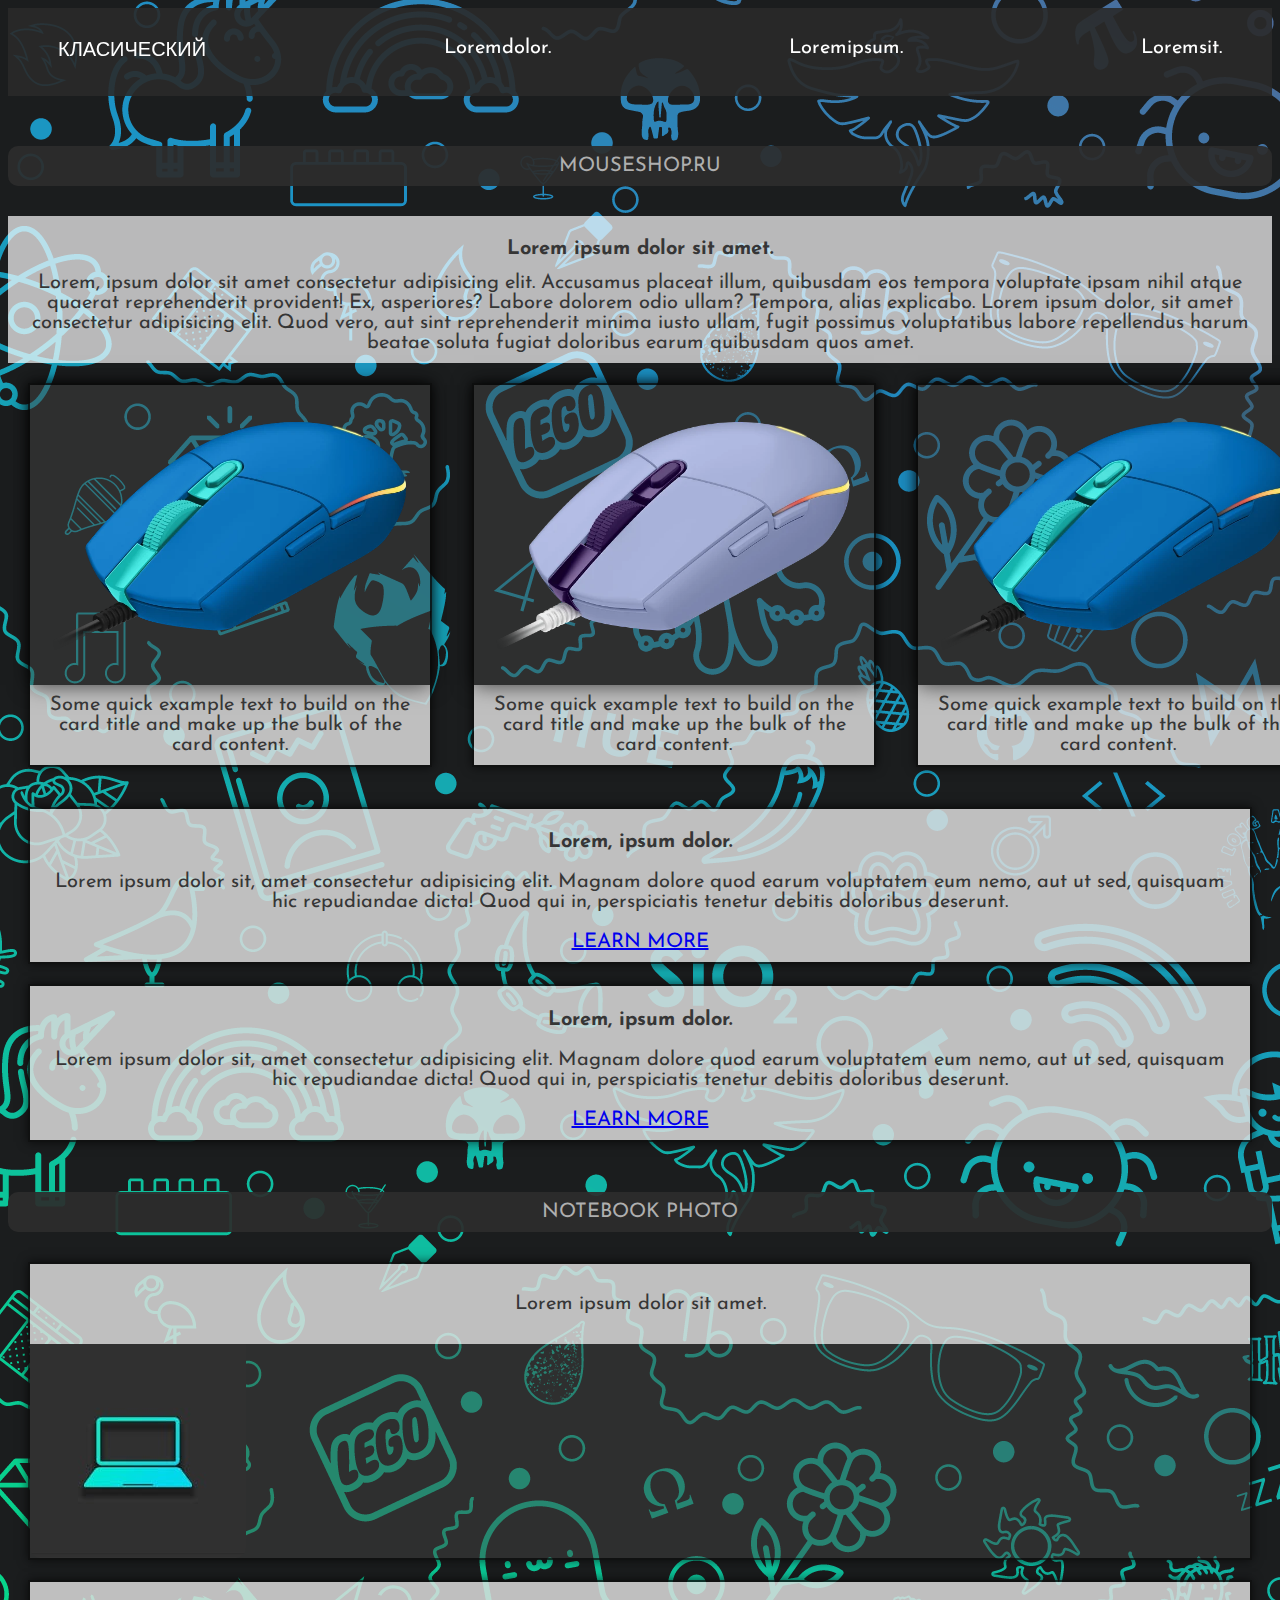
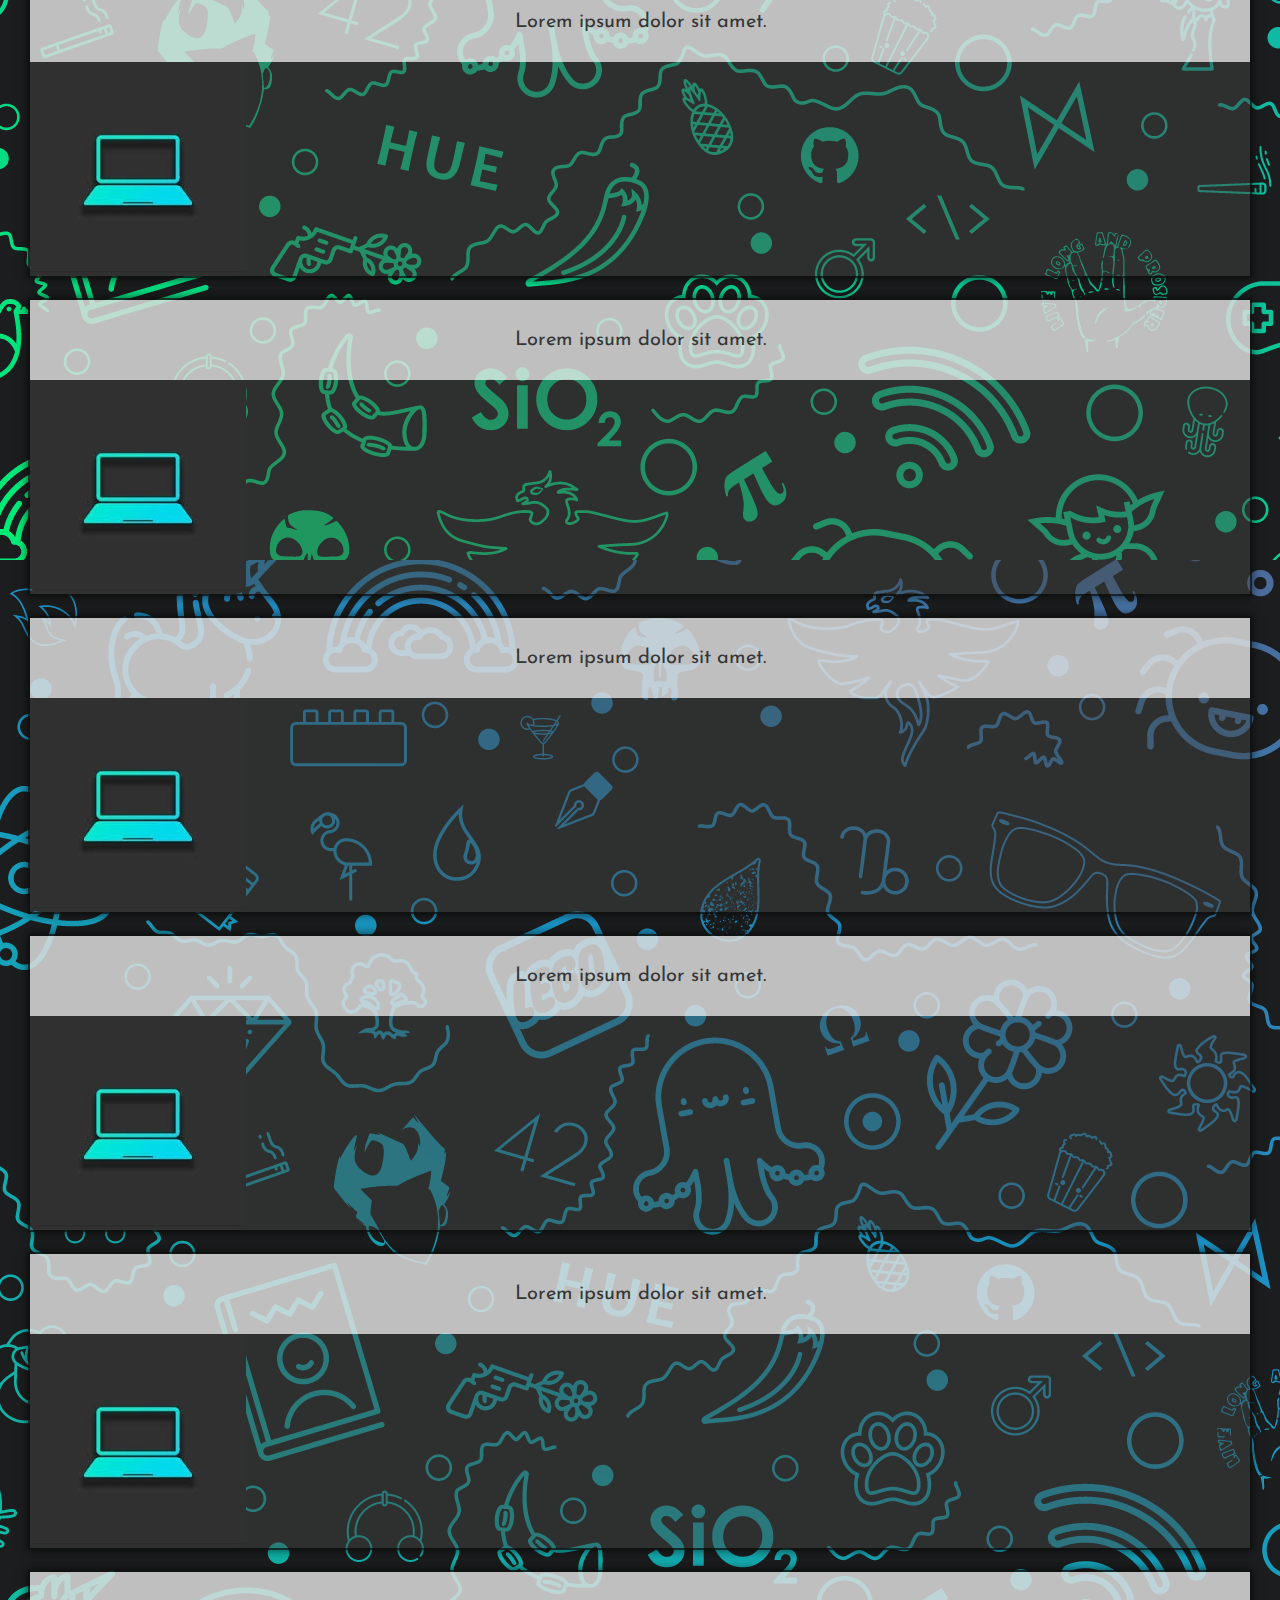
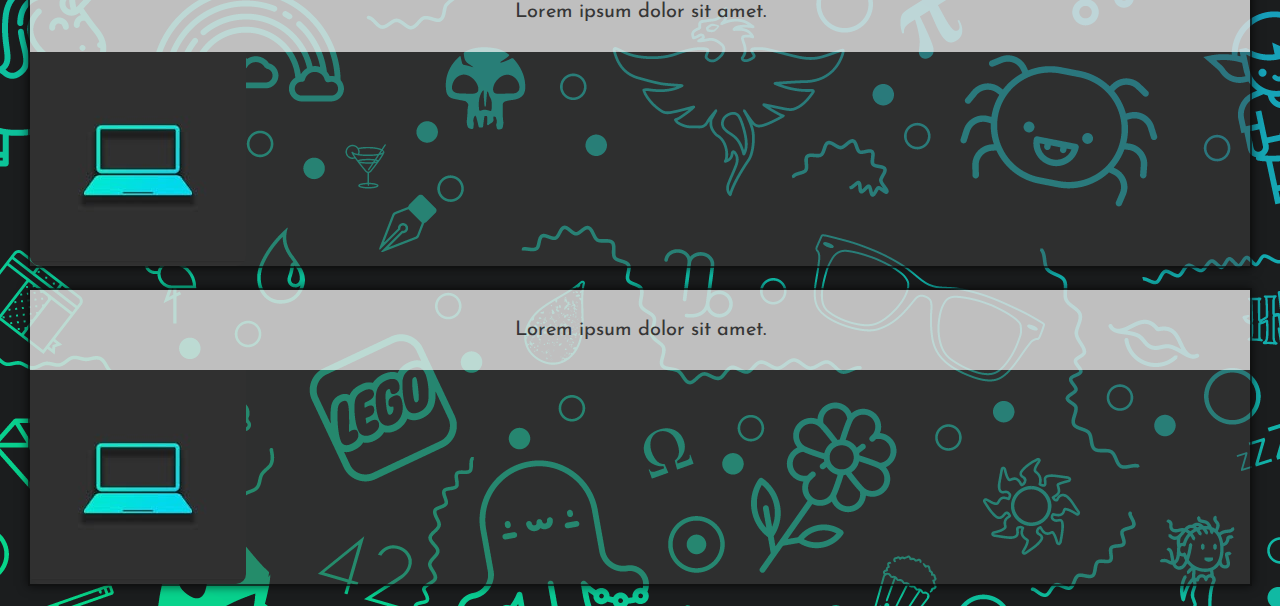
==== index.html @ 915187f6 "end." ====
<html>

<head>
  <link href="https://cdn.jsdelivr.net/npm/bootstrap@5.2.3/dist/css/bootstrap.min.css" rel="stylesheet"
    integrity="sha384-rbsA2VBKQhggwzxH7pPCaAqO46MgnOM80zW1RWuH61DGLwZJEdK2Kadq2F9CUG65" crossorigin="anonymous">
  <link rel="stylesheet" href="style.css">
  <title>style1</title>
</head>

<body>
  <nav>
    <ul>
      <li><a href="./index.html">КЛАСИЧЕСКИЙ</a></li>
    </ul>
    <ul>
      <li><a href="./index.html">Loremdolor.</a></li>
    </ul>
    <ul>
      <li><a href="./index.html">Loremipsum.</a></li>
    </ul>
    <ul>
      <li><a href="./index.html">Loremsit.</a></li>
    </ul>
  </nav>
  <div class="container">
    <div class="row">
      <div class="card-content ml">
        MOUSESHOP.RU
      </div>
    </div>
    <div class="row">
      <div class="col-12">
        <div class="card-content">
          <h1>Lorem ipsum dolor sit amet.</h1>
          Lorem, ipsum dolor sit amet consectetur adipisicing elit. Accusamus placeat illum, quibusdam eos tempora
          voluptate ipsam nihil atque quaerat reprehenderit provident! Ex, asperiores? Labore dolorem odio ullam?
          Tempora, alias explicabo. Lorem ipsum dolor, sit amet consectetur adipisicing elit. Quod vero, aut sint
          reprehenderit minima iusto ullam, fugit possimus voluptatibus labore repellendus harum beatae soluta fugiat
          doloribus earum quibusdam quos amet.
        </div>
      </div>
    </div>
    <div class="row">
      <div class="col-12 card-a">
        <div class="card card-hover">
          <img src="./img/bluemouse.webp" class="card-img" alt="...">
          <div class="card-content">
            Some quick example text to build on the card title and make up the bulk of the card content.
          </div>
        </div>
        <div class="card card-hover">
          <img src="./img/mousewhite.webp" class="card-img" alt="...">
          <div class="card-content">
            Some quick example text to build on the card title and make up the bulk of the card content.
          </div>
        </div>
        <div class="card card-hover">
          <img src="./img/bluemouse.webp" class="card-img" alt="...">
          <div class="card-content">
            Some quick example text to build on the card title and make up the bulk of the card content.
          </div>
        </div>
      </div>
    </div>
    <div class="row">
      <div class="col-6">
        <div class="card">
          <div class="card-content">
            <h1>Lorem, ipsum dolor.</h1>
            <p>Lorem ipsum dolor sit, amet consectetur adipisicing elit. Magnam dolore quod earum voluptatem eum nemo,
              aut ut sed, quisquam hic repudiandae dicta! Quod qui in, perspiciatis tenetur debitis doloribus deserunt.
            </p>
            <a href="#" class="btn btn-dark btn-hover" target="_blank">LEARN MORE</a>
          </div>
        </div>
      </div>
      <div class="col-6">
        <div class="card">
          <div class="card-content">
            <h1>Lorem, ipsum dolor.</h1>
            <p>Lorem ipsum dolor sit, amet consectetur adipisicing elit. Magnam dolore quod earum voluptatem eum nemo,
              aut ut sed, quisquam hic repudiandae dicta! Quod qui in, perspiciatis tenetur debitis doloribus deserunt.
            </p>
            <a href="#" class="btn btn-dark btn-hover" target="_blank">LEARN MORE</a>
          </div>
        </div>
      </div>
    </div>
    <div class="row">
      <div class="card-content ml">
        NOTEBOOK PHOTO
      </div>
    </div>
    <div class="row">
      <div class="col-3">
        <div class="card">
          <div class="card-content">
            <p>Lorem ipsum dolor sit amet.</p>
          </div>
          <img src="./img/logonote.jpg" alt="" class="card-image">
        </div>
      </div>
      <div class="col-3">
        <div class="card">
          <div class="card-content">
            <p>Lorem ipsum dolor sit amet.</p>
          </div>
          <img src="./img/logonote.jpg" alt="" class="card-image">
        </div>
      </div>
      <div class="col-3">
        <div class="card">
          <div class="card-content">
            <p>Lorem ipsum dolor sit amet.</p>
          </div>
          <img src="./img/logonote.jpg" alt="" class="card-image">
        </div>
      </div>
      <div class="col-3">
        <div class="card">
          <div class="card-content">
            <p>Lorem ipsum dolor sit amet.</p>
          </div>
          <img src="./img/logonote.jpg" alt="" class="card-image">
        </div>
      </div>
      <div class="col-3">
        <div class="card">
          <div class="card-content">
            <p>Lorem ipsum dolor sit amet.</p>
          </div>
          <img src="./img/logonote.jpg" alt="" class="card-image">
        </div>
      </div>
      <div class="col-3">
        <div class="card">
          <div class="card-content">
            <p>Lorem ipsum dolor sit amet.</p>
          </div>
          <img src="./img/logonote.jpg" alt="" class="card-image">
        </div>
      </div>
      <div class="col-3">
        <div class="card">
          <div class="card-content">
            <p>Lorem ipsum dolor sit amet.</p>
          </div>
          <img src="./img/logonote.jpg" alt="" class="card-image">
        </div>
      </div>
      <div class="col-3">
        <div class="card">
          <div class="card-content">
            <p>Lorem ipsum dolor sit amet.</p>
          </div>
          <img src="./img/logonote.jpg" alt="" class="card-image">
        </div>
      </div>
    </div>
  </div>
</body>

</html>
---- style.css ----
@import url("https://fonts.googleapis.com/css2?family=Josefin+Sans&display=swap");
* {
  box-sizing: border-box;
  font-family: "Josefin Sans", sans-serif;
  font-size: 20px;
}
body {
  background-image: url(./img/fons.webp);
}
.card-a {
  display: flex;
}
.card-img {
  width: 100%px;
  height: 300px;
  box-shadow: 0 0 20px rgba(0, 0, 0, 0.687);
}
.card {
  border: 2px solid rgba(0, 0, 0, 0.635);
  margin: 20px;
  box-shadow: 0 0 10px rgba(0, 0, 0, 0.664);
  background-color: rgba(67, 67, 67, 0.479);
}
.card-content {
  padding: 10px;
  text-align: center;
  background-color: rgba(255, 255, 255, 0.693);
  color: rgb(54, 54, 54);
}
.ml {
  border-radius: 10px;
  color: rgb(175, 175, 175);
  background-color: rgba(44, 44, 44, 0.93);
  margin: 50px 0 30px 0;
}
.box-a {
  background-color: rgba(255, 255, 255, 0.692);
  text-align: center;
  border-radius: 10px;
}
.card-hover:hover {
  width: 830px;
  height: 370px;
  box-shadow: 0 0 30px rgba(0, 213, 255, 0.75);
}
.btn-hover:hover {
  background-color: rgb(0, 217, 255);
  color: black;
}
.card-image {
  border-bottom-right-radius: 10px;
  border-bottom-left-radius: 10px;
}
.card-content-a {
  background-color: rgba(0, 0, 0, 0.65);
  color: rgba(255, 255, 255, 0.6);
  padding: 10px;
}
nav {
  background-color: rgba(42, 42, 42, 0.905);
  display: flex;
  position: sticky;
  left: 0;
  justify-content: space-between;
  padding: 15px;
  padding-left: 40px;
  padding-right: 40px;
}
nav ul {
  list-style-type: none;
  padding-left: 0;
  margin-top: 15px;
}
nav ul li a {
  text-decoration: none;
  color: white;
  padding: 10px;
}
nav:hover {
  border: 3px solid rgb(0, 140, 255);
  box-shadow: 0 0 20px rgba(25, 139, 232, 0.783);
}
nav a:hover {
  color: rgb(255, 255, 255);
  background-color: rgba(0, 247, 255, 0.534);
  border: 2px solid rgb(0, 195, 255);
  box-shadow: 0 0 10px rgba(255, 255, 255, 0.86);
  border-radius: 10px;
}
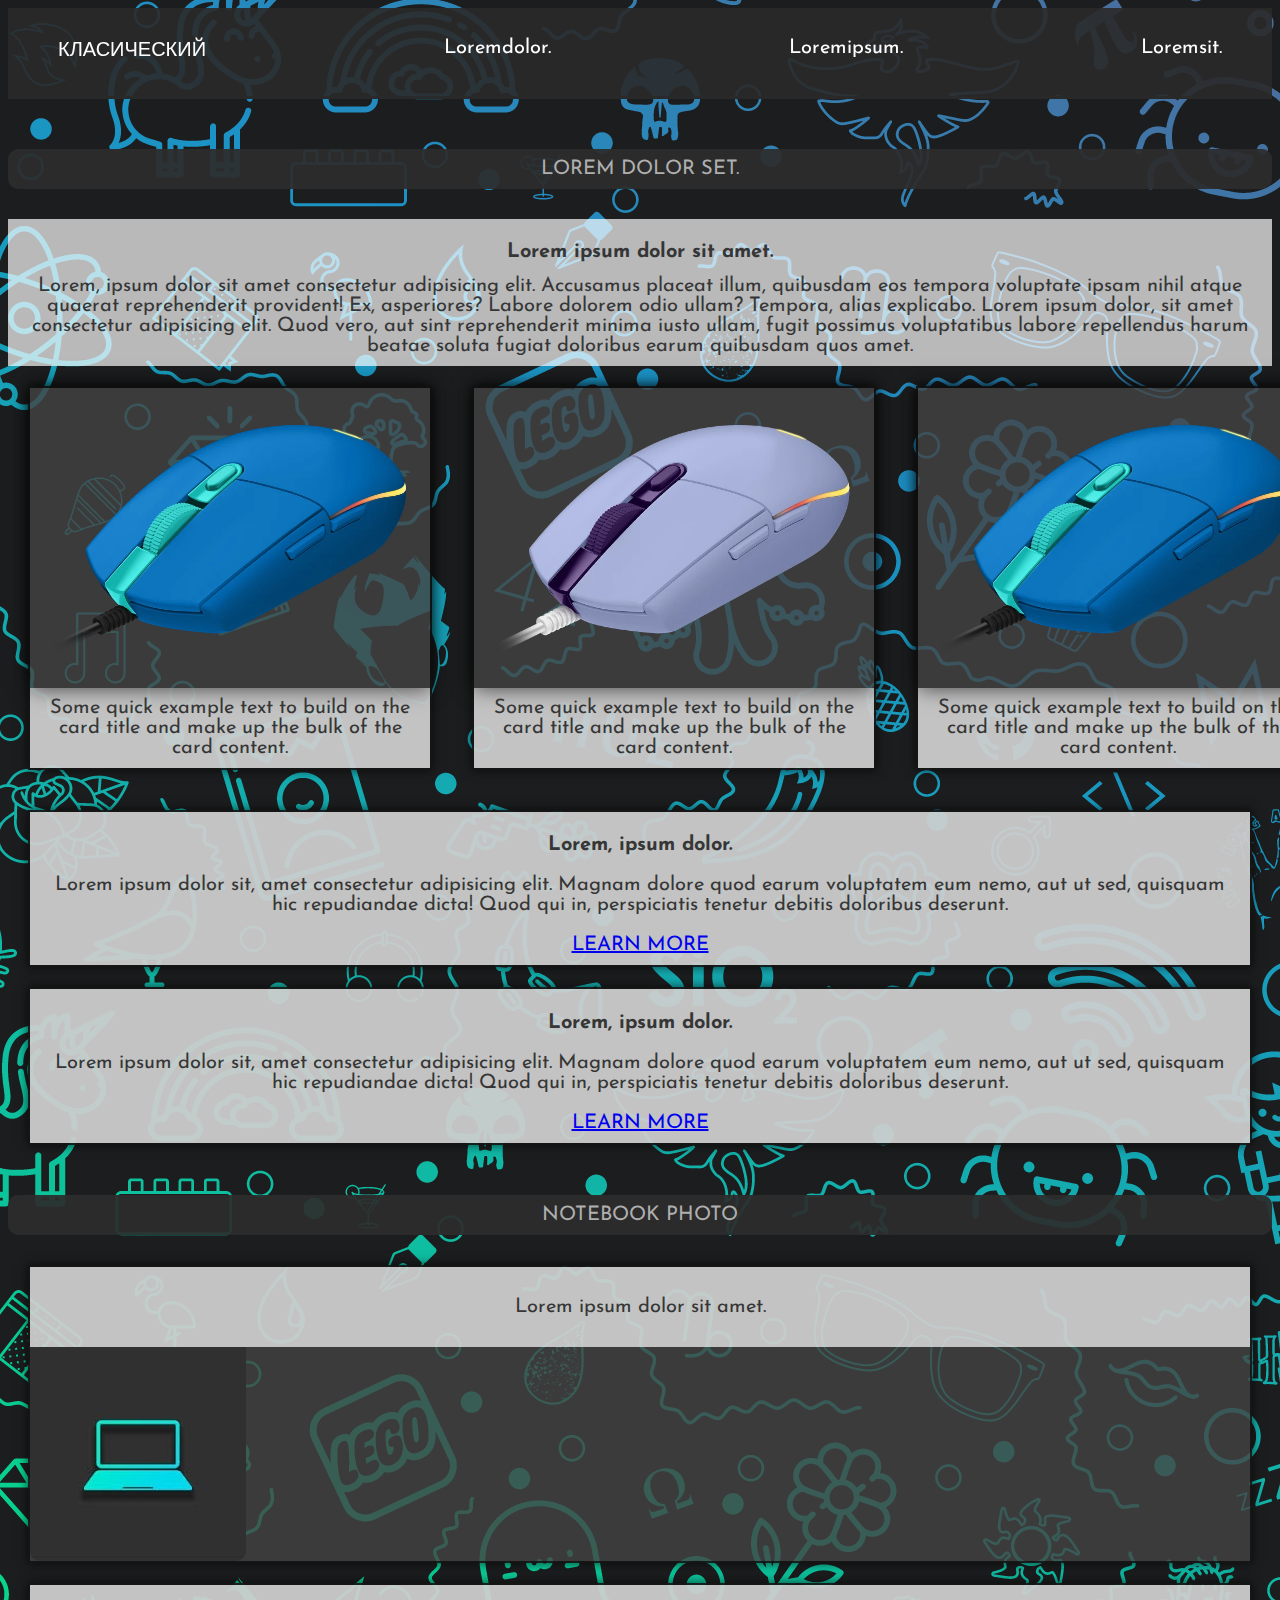
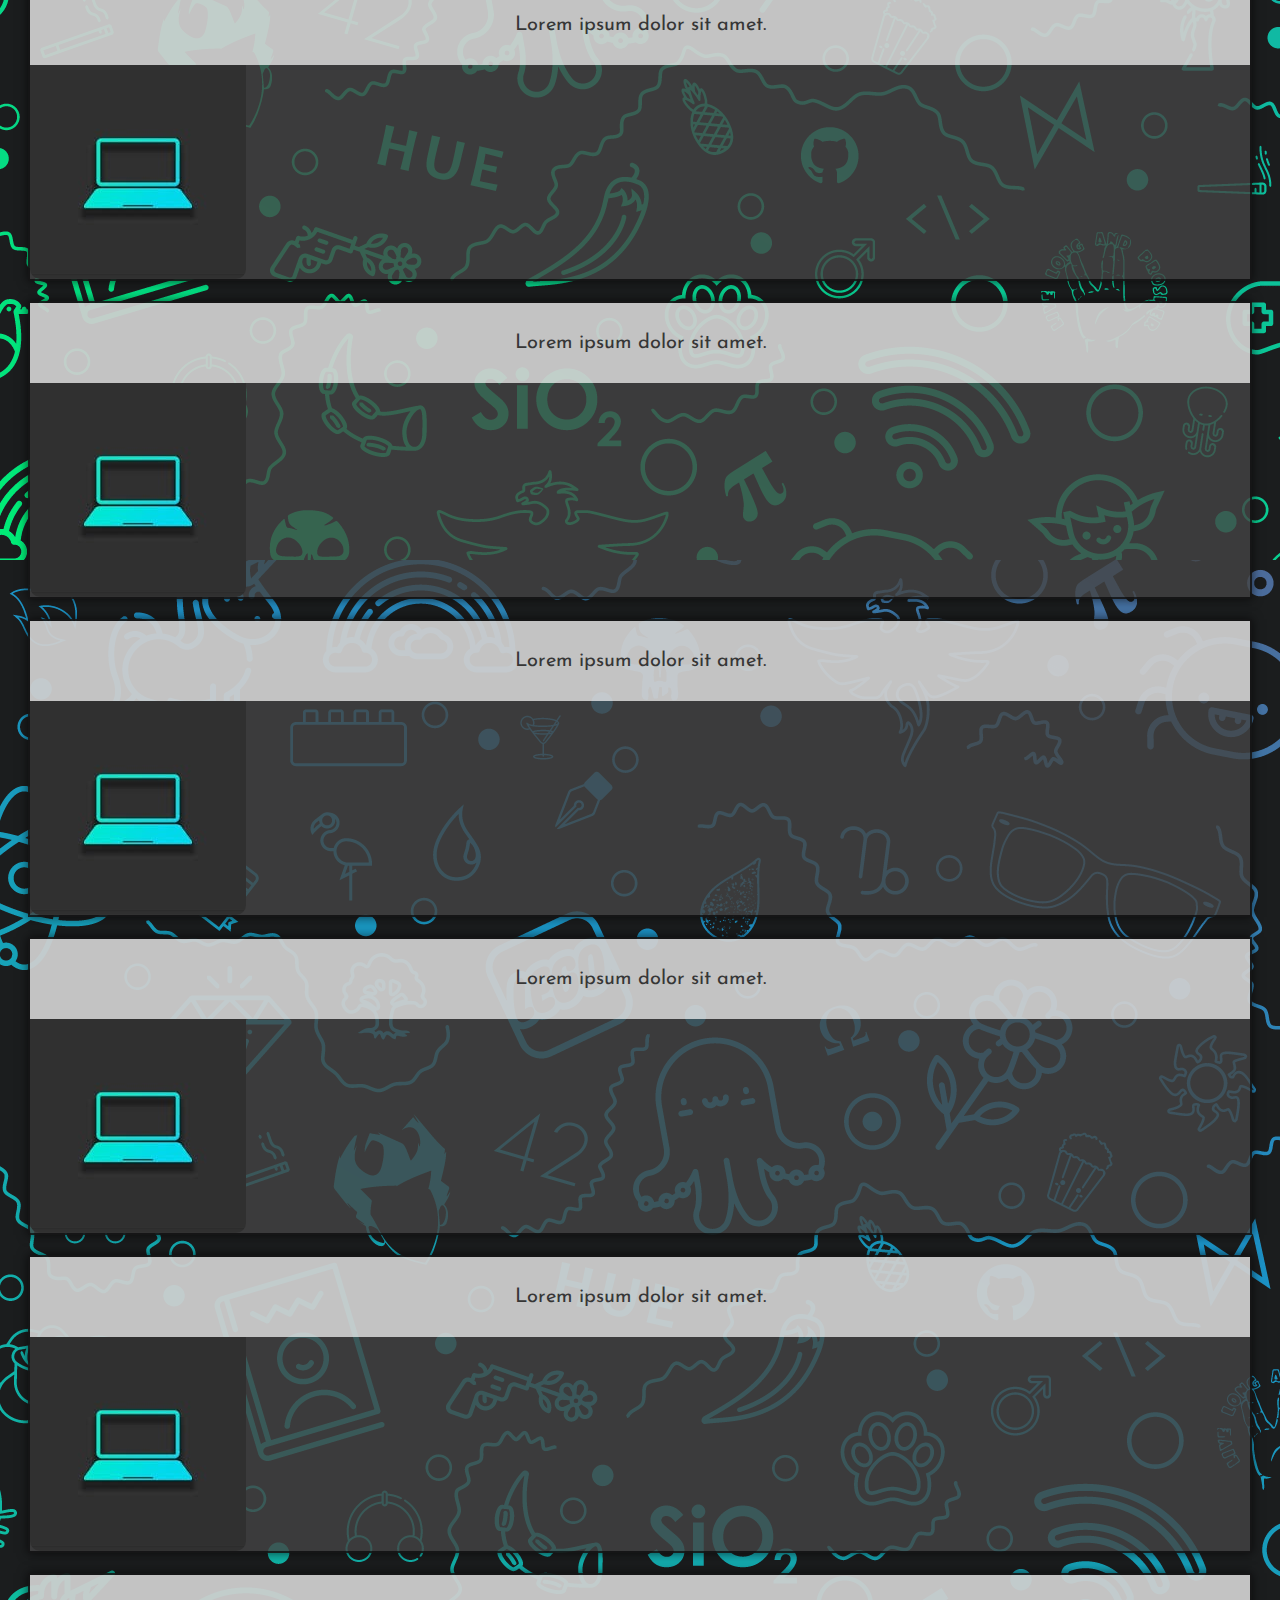
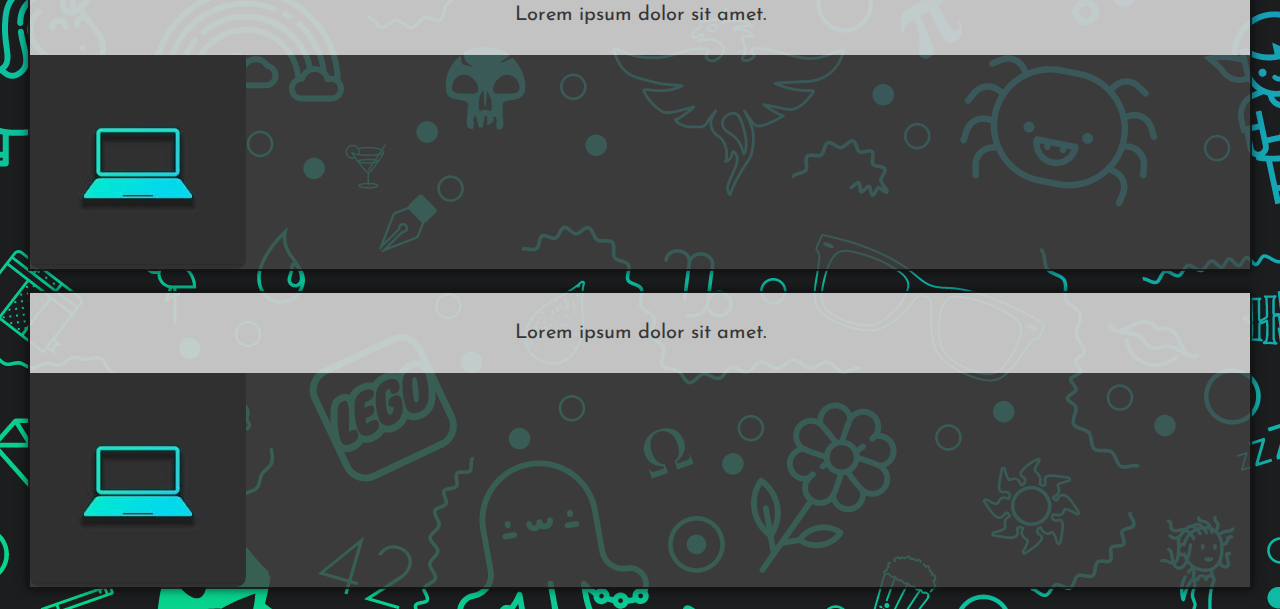
==== commit d65f288f: "." ====
--- a/index.html
+++ b/index.html
@@ -25,7 +25,7 @@
   <div class="container">
     <div class="row">
       <div class="card-content ml">
-        MOUSESHOP.RU
+        LOREM DOLOR SET.
       </div>
     </div>
     <div class="row">
@@ -157,7 +157,6 @@
         </div>
       </div>
     </div>
-  </div>
 </body>
 
 </html>--- a/style.css
+++ b/style.css
@@ -19,7 +19,7 @@
   border: 2px solid rgba(0, 0, 0, 0.635);
   margin: 20px;
   box-shadow: 0 0 10px rgba(0, 0, 0, 0.664);
-  background-color: rgba(67, 67, 67, 0.479);
+  background-color: rgba(67, 67, 67, 0.801);
 }
 .card-content {
   padding: 10px;
@@ -65,6 +65,7 @@
   padding: 15px;
   padding-left: 40px;
   padding-right: 40px;
+  border-bottom: 3px solid rgba(42, 42, 42, 0.905);
 }
 nav ul {
   list-style-type: none;
@@ -77,7 +78,7 @@
   padding: 10px;
 }
 nav:hover {
-  border: 3px solid rgb(0, 140, 255);
+  border-bottom: 3px solid rgb(0, 140, 255);
   box-shadow: 0 0 20px rgba(25, 139, 232, 0.783);
 }
 nav a:hover {
